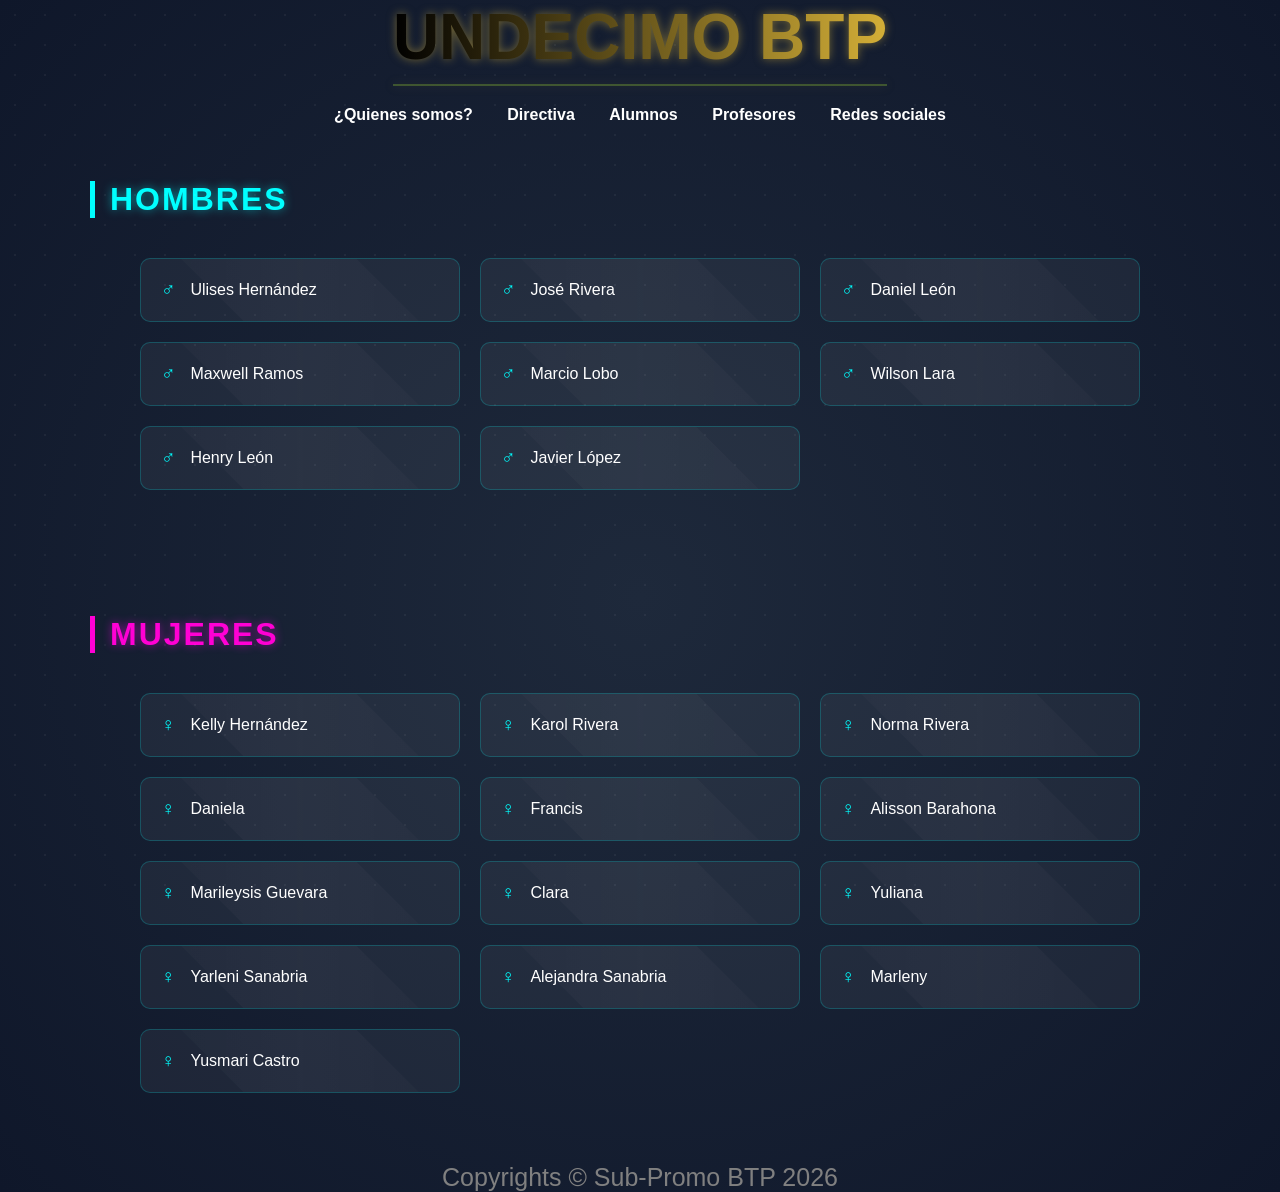
==== alumnos.html @ f77e2eed "Add files via upload" ====
<!DOCTYPE html>
<html lang="es">

<head>
    <meta charset="UTF-8">
    <title>Alumnos - Undecimo 2026</title>
    <h1>Undecimo BTP</h1>


    <link rel="stylesheet" href="estilo.css">
    <script src="javascript.js"></script>

</head>

<header>
<nav>
    <a href="inicio.html" class="nosotros">¿Quienes somos?</a>
    <a href="directiva.html" class="directiva">Directiva</a>
    <a href="alumnos.html" class="alumnos">Alumnos</a>
    <a href="profesores.html" class="profesores">Profesores</a>
    <a href="redes.html" class="redes">Redes sociales</a>
    


    </nav>
</header>



<canvas id="canvasFondo" style="position:fixed; top:0; left:0; z-index:-1;"></canvas>
<audio id="sonidoHover" src="https://www.soundjay.com/buttons/sounds/button-16.mp3"></audio>
<body>
   
<section class="seccion-genero">
    <h2 class="titulo-genero hombres">Hombres</h2>
    <div class="contenedor-asignaturas">
        <div class="asignatura-card" data-info="Alumno de Undécimo BTP"><span>♂</span> Ulises Hernández</div>
        <div class="asignatura-card" data-info="Alumno de Undécimo BTP"><span>♂</span> José Rivera</div>
        <div class="asignatura-card" data-info="Alumno de Undécimo BTP"><span>♂</span> Daniel León</div>
        <div class="asignatura-card" data-info="Alumno de Undécimo BTP"><span>♂</span> Maxwell Ramos</div>
        <div class="asignatura-card" data-info="Alumno de Undécimo BTP"><span>♂</span> Marcio Lobo</div>
        <div class="asignatura-card" data-info="Alumno de Undécimo BTP"><span>♂</span> Wilson Lara</div>
        <div class="asignatura-card" data-info="Alumno de Undécimo BTP"><span>♂</span> Henry León</div>
        <div class="asignatura-card" data-info="Alumno de Undécimo BTP"><span>♂</span> Javier López</div>
    </div>
</section>

<section class="seccion-genero">
    <h2 class="titulo-genero mujeres">Mujeres</h2>
    <div class="contenedor-asignaturas">
        <div class="asignatura-card" data-info="Alumna de Undécimo BTP"><span>♀</span> Kelly Hernández</div>
        <div class="asignatura-card" data-info="Alumna de Undécimo BTP"><span>♀</span> Karol Rivera</div>
        <div class="asignatura-card" data-info="Alumna de Undécimo BTP"><span>♀</span> Norma Rivera</div>
        <div class="asignatura-card" data-info="Alumna de Undécimo BTP"><span>♀</span> Daniela</div>
        <div class="asignatura-card" data-info="Alumna de Undécimo BTP"><span>♀</span> Francis</div>
        <div class="asignatura-card" data-info="Alumna de Undécimo BTP"><span>♀</span> Alisson Barahona</div>
        <div class="asignatura-card" data-info="Alumna de Undécimo BTP"><span>♀</span> Marileysis Guevara</div>
        <div class="asignatura-card" data-info="Alumna de Undécimo BTP"><span>♀</span> Clara</div>
        <div class="asignatura-card" data-info="Alumna de Undécimo BTP"><span>♀</span> Yuliana</div>
        <div class="asignatura-card" data-info="Alumna de Undécimo BTP"><span>♀</span> Yarleni Sanabria</div>
        <div class="asignatura-card" data-info="Alumna de Undécimo BTP"><span>♀</span> Alejandra Sanabria</div>
        <div class="asignatura-card" data-info="Alumna de Undécimo BTP"><span>♀</span> Marleny</div>
        <div class="asignatura-card" data-info="Alumna de Undécimo BTP"><span>♀</span> Yusmari Castro</div>
    </div>
</section>
       <footer>Copyrights © Sub-Promo BTP 2026</footer>
</body>
</html>
---- estilo.css ----
h1 {
    background: linear-gradient(to right, #000000, #d4af37);
    -webkit-background-clip: text;
    background-clip: text;
    -webkit-text-fill-color: transparent;
    color: transparent;
    font-size: 4rem;
    text-transform: uppercase;
    filter: drop-shadow(0 0 5px rgba(212, 175, 55, 0.5));
    animation: brillo-pulsante 2s infinite alternate;
}

@keyframes brillo-pulsante {
    from { filter: drop-shadow(0 0 2px #d4af37); }
    to { filter: drop-shadow(0 0 15px #d4af37); }
}


/* Estilo para el enlace usando la clase */
a {
    color: #ffffff;
    text-decoration: none;
    padding: 10px 15px;
    font-weight: bold;
    position: relative;
    transition: 0.3s;
}

a::after {
    content: '';
    position: absolute;
    width: 0;
    height: 3px;
    bottom: 0;
    left: 0;
    background-color: #00ffff; /* Color Cian/Aqua que te gusta */
    box-shadow: 0 0 10px #00ffff;
    transition: 0.3s;
}

a:hover::after {
    width: 100%;
}

a:hover {
    color: #00ffff;
    text-shadow: 0 0 5px rgba(0, 255, 255, 0.5);
}

.a {
    /* Mantenemos tu estilo de cápsula */
    transition: all 0.4s cubic-bezier(0.175, 0.885, 0.32, 1.275);
}

.a:hover {
    box-shadow: 0 0 20px #00ffff, 
                0 0 40px rgba(0, 255, 255, 0.6);
    transform: scale(1.1) rotate(2deg);
    background: #00ffff;
    color: #000; /* El texto se vuelve oscuro para resaltar */
}

body {
    /* Mantenemos el fondo de espacio profundo */
    background: radial-gradient(circle at center, #1e293b 0%, #0f172a 100%);
    min-height: 100vh;
    margin: 0;
    
    /* Configuración para alinear arriba al centro */
    display: flex;
    flex-direction: column;
    align-items: center;      /* Centra horizontalmente */
    justify-content: flex-start; /* Alinea al inicio (arriba) */
    padding-top: 50px;        /* Espacio para que no pegue al borde superior */
}

/* Decoración adicional para que el fondo se sienta más tecnológico */
body::before {
    content: "";
    position: fixed;
    top: 0;
    left: 0;
    width: 100%;
    height: 100%;
    background-image: radial-gradient(rgba(255, 255, 255, 0.05) 1px, transparent 1px);
    background-size: 30px 30px; /* Crea un patrón de puntos sutil */
    pointer-events: none;
}

h1 {
    /* Tu estilo actual de h1 */
    margin-top: 0;
    margin-bottom: 20px;
    border-bottom: 2px solid rgba(157, 212, 55, 0.3); /* Línea dorada suave abajo */
    padding-bottom: 10px;
    text-align: center;
    
}



.seccion-btp {
    max-width: 800px;
    margin: 40px auto;
    padding: 20px;
    background: rgba(255, 255, 255, 0.03);
    border-left: 4px solid #d4af37; /* Detalle dorado lateral */
    backdrop-filter: blur(5px);
    border-radius: 0 15px 15px 0;
    text-align: center;
}

h2 {
    color: #00ffff; /* Cian para los subtítulos */
    font-size: 2.2rem;
    text-transform: uppercase;
    letter-spacing: 2px;
    margin-bottom: 15px;
    text-shadow: 0 0 10px rgba(0, 255, 255, 0.5);
}

p {
    color: #e2e8f0;
    font-size: 1.1rem;
    line-height: 1.6;
    font-style: italic;
}

.contenedor-asignaturas {
    display: grid;
    grid-template-columns: repeat(auto-fit, minmax(250px, 1fr));
    gap: 20px;
    max-width: 1000px;
    margin: 40px auto;
    padding: 0 20px;
}

.asignatura-card {
    background: rgba(255, 255, 255, 0.05);
    border: 1px solid rgba(0, 255, 255, 0.2);
    padding: 20px;
    border-radius: 12px;
    color: #fff;
    font-weight: 500;
    display: flex;
    align-items: center;
    transition: all 0.3s ease;
    cursor: default;
    position: relative;
    overflow: hidden;
}

.asignatura-card span {
    margin-right: 15px;
    color: #00ffff;
    font-size: 1.4rem;
    font-weight: bold;
}

/* Efecto al pasar el mouse */
.asignatura-card:hover {
    background: rgba(0, 255, 255, 0.1);
    border-color: #d4af37; /* Cambio a dorado al hacer hover */
    transform: translateY(-5px) scale(1.03);
    box-shadow: 0 10px 20px rgba(0, 0, 0, 0.5), 0 0 10px rgba(0, 255, 255, 0.2);
}

/* Brillo metálico que recorre la tarjeta */
.asignatura-card::after {
    content: '';
    position: absolute;
    top: -50%;
    left: -50%;
    width: 200%;
    height: 200%;
    background: linear-gradient(45deg, transparent, rgba(255, 255, 255, 0.03), transparent);
    transform: rotate(45deg);
    transition: 0.5s;
}

.asignatura-card:hover::after {
    left: 120%;
}

.contenedor-grid {
    display: grid;
    grid-template-columns: repeat(auto-fit, minmax(200px, 1fr));
    gap: 15px;
    padding: 20px;
    max-width: 1100px;
}

.asignatura-card {
    background: rgba(255, 255, 255, 0.05);
    border: 1px solid rgba(0, 255, 255, 0.2);
    padding: 20px;
    border-radius: 10px;
    color: white;
    cursor: pointer;
    text-align: center;
    transition: 0.3s;
}

.asignatura-card:hover {
    background: rgba(0, 255, 255, 0.1);
    transform: translateY(-5px);
    border-color: #d4af37; /* Dorado al pasar el mouse */
}

/* Ventana de fondo oscuro */
.modal {
    display: none; 
    position: fixed; 
    z-index: 1000; 
    left: 0; top: 0; 
    width: 100%; height: 100%; 
    background-color: rgba(0, 0, 0, 0.9);
    align-items: center;
    justify-content: center;
}

.seccion-genero {
    width: 90%;
    max-width: 1100px;
    margin: 30px auto;
}

.titulo-genero {
    font-size: 2rem;
    text-transform: uppercase;
    margin-bottom: 20px;
    padding-left: 15px;
    border-left: 5px solid;
}

.titulo-genero.hombres {
    color: #00ffff; /* Cian */
    border-color: #00ffff;
    text-shadow: 0 0 10px rgba(0, 255, 255, 0.5);
}

.titulo-genero.mujeres {
    color: #ff00d4; /* Dorado para combinar con el h1 */
    border-color: #ff00d4;
    text-shadow: 0 0 10px rgba(255, 2, 242, 0.493);
}

/* Reutilizamos tu clase de tarjetas para que se vea igual que las materias */
.asignatura-card span {
    font-weight: bold;
    font-size: 1.2rem;
}

/* Configuración de página */
body {
    margin: 0;
    padding: 0;
    background-color: #0d1117; /* Fondo oscuro profundo */
    font-family: 'Segoe UI', sans-serif;
    color: white;
    display: flex;
    justify-content: center;
    min-height: 100vh;
    overflow-x: hidden;
    justify-content: flex-start;
}

/* Contenedor que empuja todo hacia ARRIBA y al CENTRO */
.header-wrapper {
    display: flex;
    flex-direction: column;
    align-items: center;
    text-align: center;
    width: 100%;
    padding-top: 60px; /* Ajusta este valor si quieres más o menos espacio arriba */
}

/* Título con borde dorado y resplandor (Efecto de tu imagen) */
.main-title {
    font-size: 3.8rem;
    margin: 0 0 15px 0;
    color: transparent;
    -webkit-text-stroke: 1.5px #e2c070;
    filter: drop-shadow(0 0 15px rgba(226, 192, 112, 0.6));
    text-transform: uppercase;
    letter-spacing: 6px;
    font-weight: 800;
}

/* Menú de navegación */
.nav-menu ul {
    list-style: none;
    padding: 0;
    display: flex;
    gap: 25px;
    margin-bottom: 40px;
}

.nav-menu a {
    text-decoration: none;
    color: rgba(255, 255, 255, 0.6);
    font-size: 0.95rem;
    font-weight: 500;
    transition: 0.3s ease;
}

.nav-menu a:hover, .nav-menu a.active {
    color: white;
    text-shadow: 0 0 10px rgba(255, 255, 255, 0.5);
}

footer {
    text-align: center;
    color:gray;
    font-size: 25px;
}
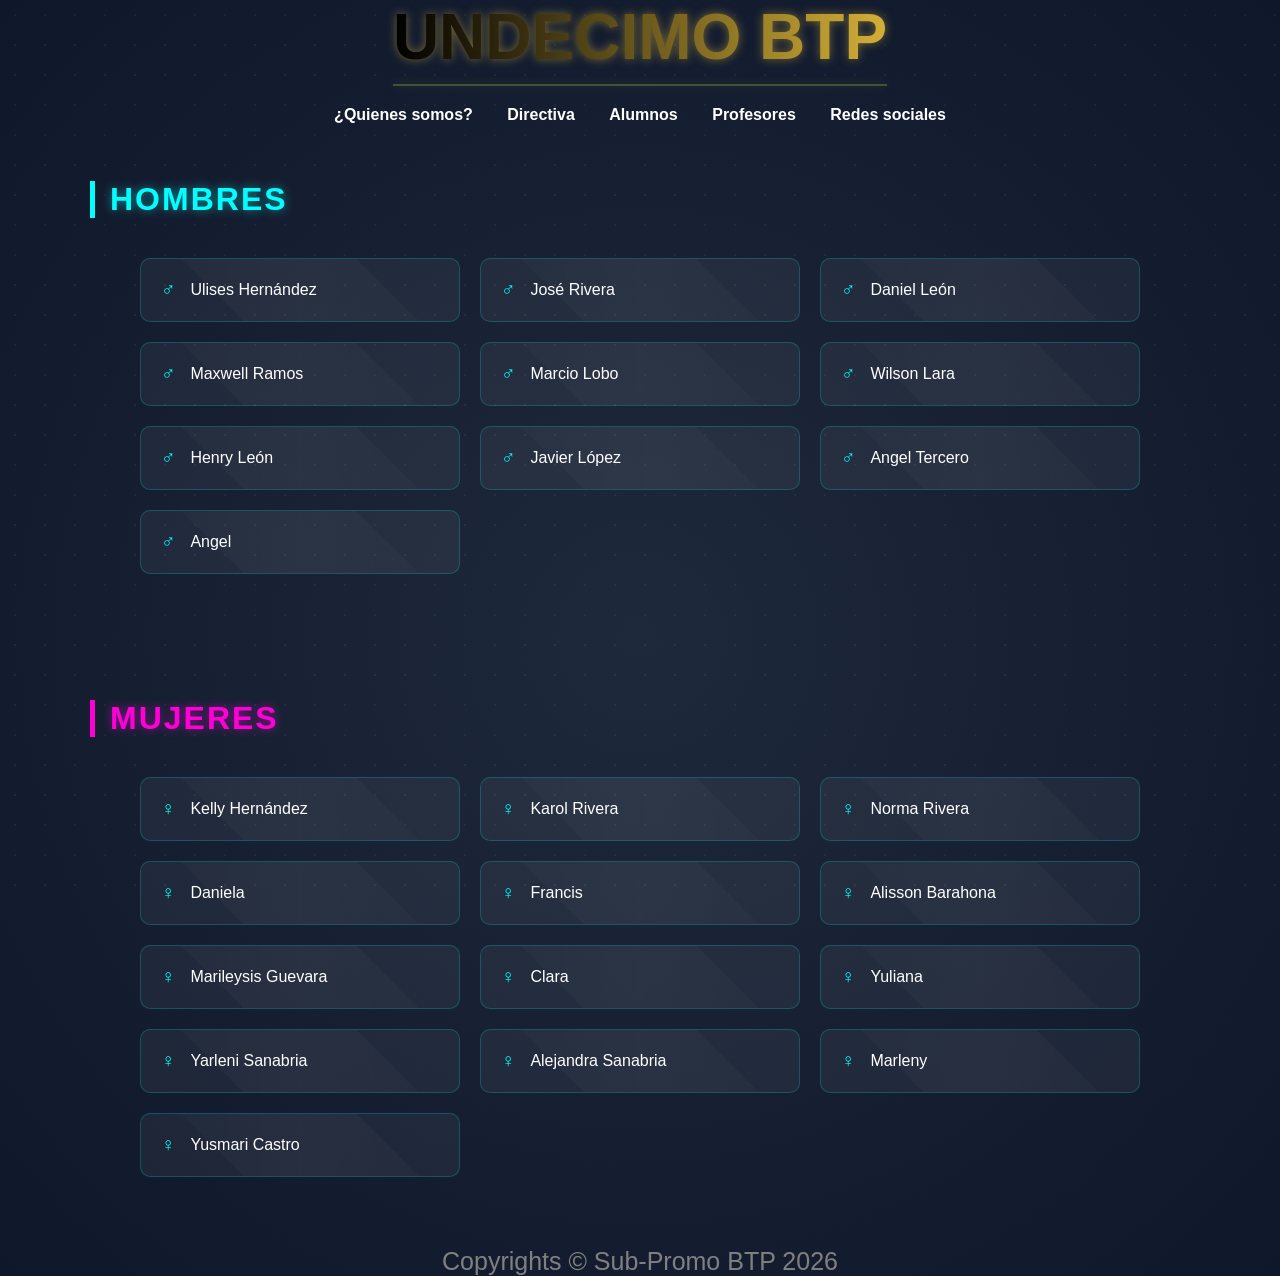
==== commit 7480f4c9: "Update alumnos.html" ====
--- a/alumnos.html
+++ b/alumnos.html
@@ -14,7 +14,7 @@
 
 <header>
 <nav>
-    <a href="inicio.html" class="nosotros">¿Quienes somos?</a>
+    <a href="index.html" class="nosotros">¿Quienes somos?</a>
     <a href="directiva.html" class="directiva">Directiva</a>
     <a href="alumnos.html" class="alumnos">Alumnos</a>
     <a href="profesores.html" class="profesores">Profesores</a>
@@ -42,6 +42,8 @@
         <div class="asignatura-card" data-info="Alumno de Undécimo BTP"><span>♂</span> Wilson Lara</div>
         <div class="asignatura-card" data-info="Alumno de Undécimo BTP"><span>♂</span> Henry León</div>
         <div class="asignatura-card" data-info="Alumno de Undécimo BTP"><span>♂</span> Javier López</div>
+        <div class="asignatura-card" data-info="Alumno de Undécimo BTP"><span>♂</span> Angel Tercero</div>
+        <div class="asignatura-card" data-info="Alumno de Undécimo BTP"><span>♂</span> Angel</div>
     </div>
 </section>
 
@@ -65,4 +67,4 @@
 </section>
        <footer>Copyrights © Sub-Promo BTP 2026</footer>
 </body>
-</html>+</html>
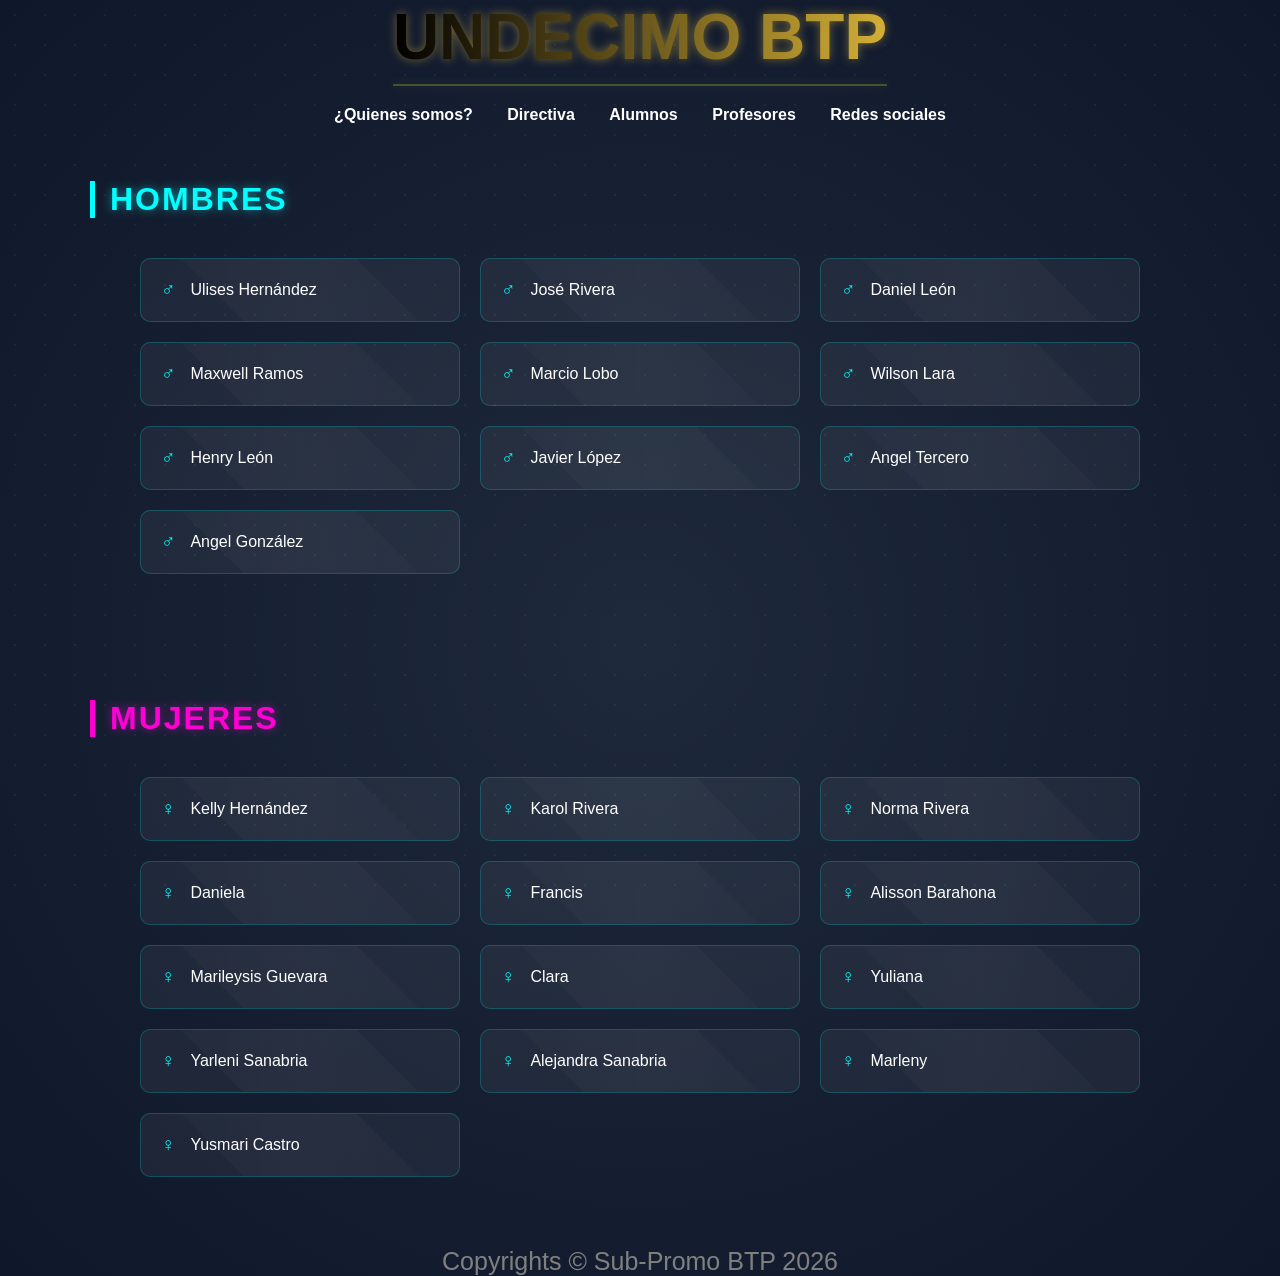
==== commit 1e435188: "Update alumnos.html" ====
--- a/alumnos.html
+++ b/alumnos.html
@@ -43,7 +43,7 @@
         <div class="asignatura-card" data-info="Alumno de Undécimo BTP"><span>♂</span> Henry León</div>
         <div class="asignatura-card" data-info="Alumno de Undécimo BTP"><span>♂</span> Javier López</div>
         <div class="asignatura-card" data-info="Alumno de Undécimo BTP"><span>♂</span> Angel Tercero</div>
-        <div class="asignatura-card" data-info="Alumno de Undécimo BTP"><span>♂</span> Angel</div>
+        <div class="asignatura-card" data-info="Alumno de Undécimo BTP"><span>♂</span> Angel González</div>
     </div>
 </section>
 
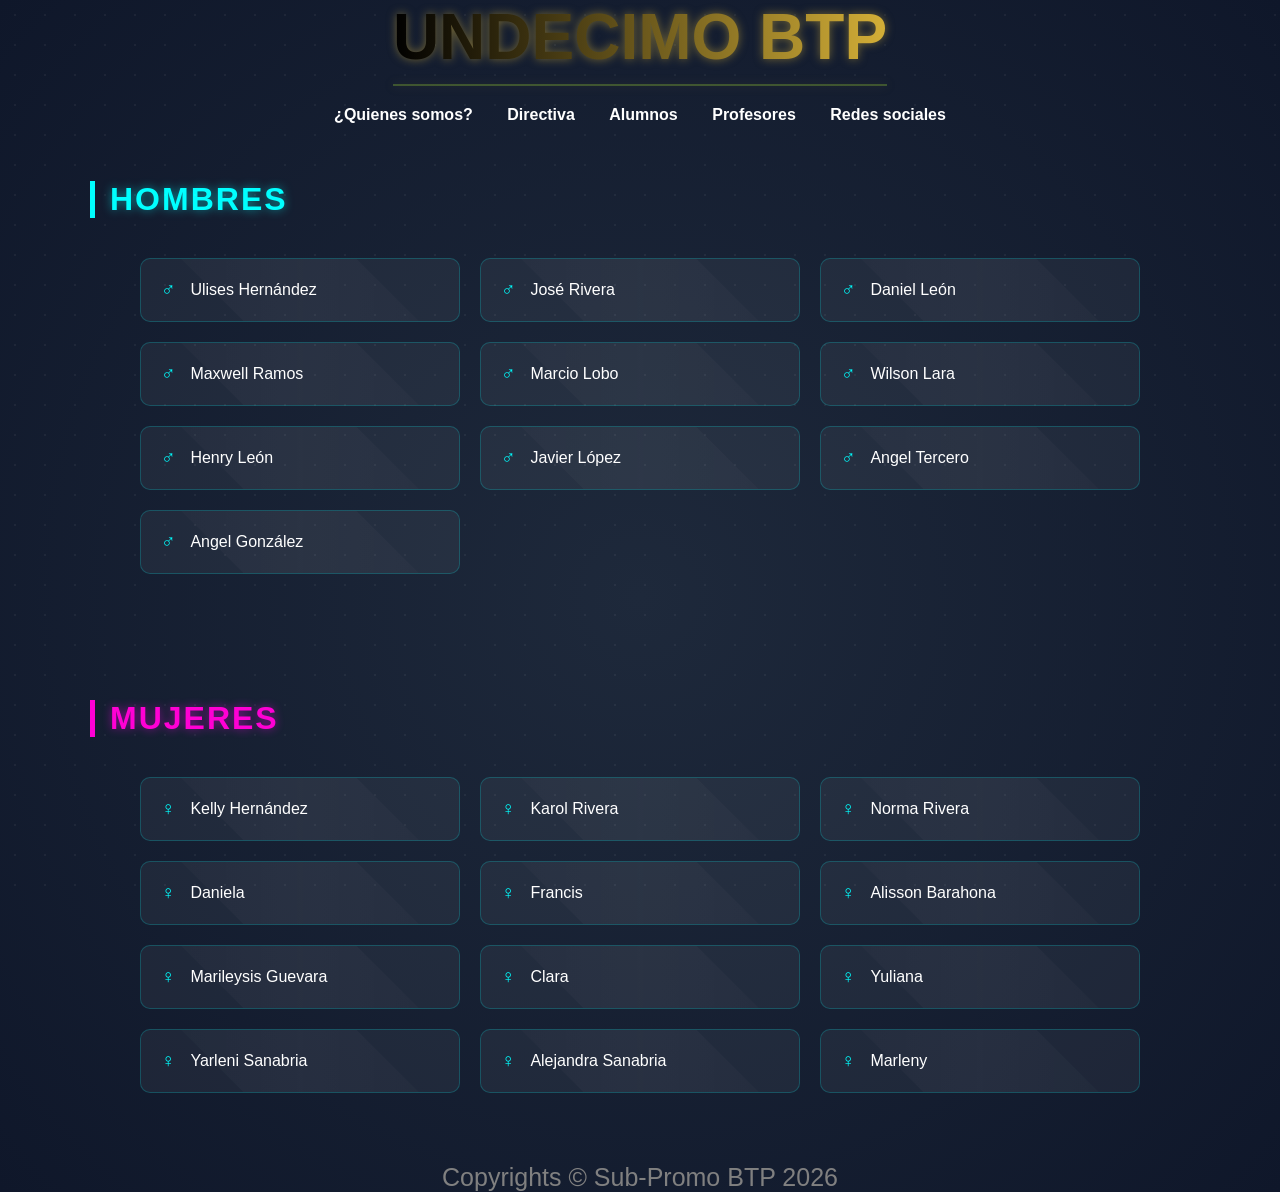
==== commit c5b90667: "Update alumnos.html" ====
--- a/alumnos.html
+++ b/alumnos.html
@@ -62,7 +62,6 @@
         <div class="asignatura-card" data-info="Alumna de Undécimo BTP"><span>♀</span> Yarleni Sanabria</div>
         <div class="asignatura-card" data-info="Alumna de Undécimo BTP"><span>♀</span> Alejandra Sanabria</div>
         <div class="asignatura-card" data-info="Alumna de Undécimo BTP"><span>♀</span> Marleny</div>
-        <div class="asignatura-card" data-info="Alumna de Undécimo BTP"><span>♀</span> Yusmari Castro</div>
     </div>
 </section>
        <footer>Copyrights © Sub-Promo BTP 2026</footer>
